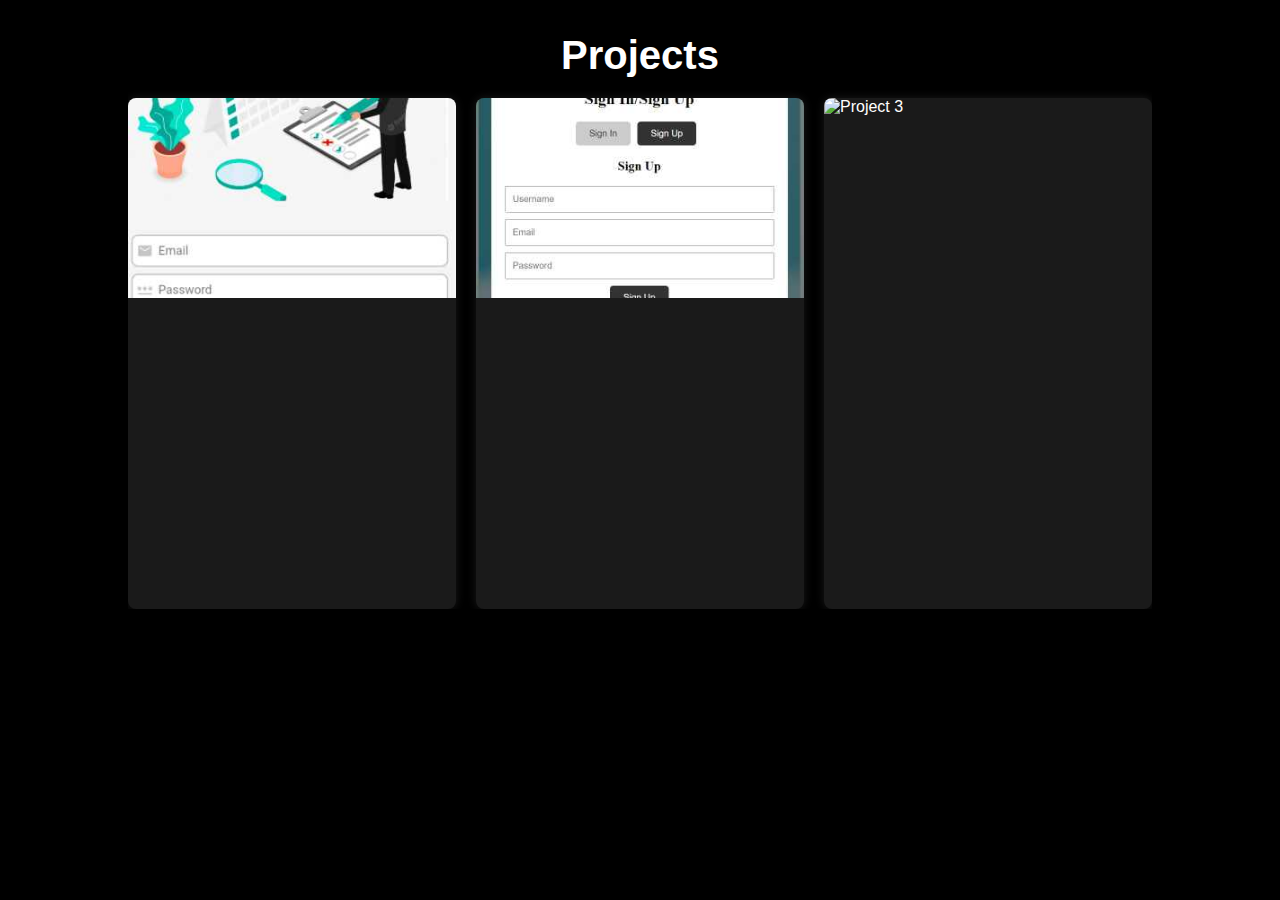
==== other_pages/projects.html @ 2cde0ec8 "complete portfolio" ====
<!DOCTYPE html>
<html lang="en">
<head>
    <meta charset="UTF-8">
    <meta name="viewport" content="width=device-width, initial-scale=1.0">
    <title>Projects - Muhammad Zaid Majid</title>
    <link rel="stylesheet" href="projectStyle.css">
    <link rel="stylesheet" href="https://cdnjs.cloudflare.com/ajax/libs/animate.css/4.1.1/animate.min.css"/>
</head>
<body>
    <section id="projects" class="section animate__animated animate__fadeInUp slow-animation">
        <div class="container">
            <h2 class="animate__animated animate__fadeInDown" style="animation-delay: 0.2s;">Projects</h2>
            <div class="project-grid">
                <div class="project-card animate__animated animate__fadeInUp" style="animation-delay: 0.3s;">
                    <img src="images/project1.jpg" alt="Project 1">
                    <div class="project-content">
                        <h3>Hotel Management System</h3>
                        <p>Developed and designed a comprehensive Hotel Management System with a user-friendly interface. Designed and implemented the database architecture, including functionalities for check-in, check-out, room booking, and more. <a href="https://github.com/WaseemYameen9/The-City-Lite-Hotel-SE-Lab-Project">View Project</a></p>
                    </div>
                </div>
                <div class="project-card animate__animated animate__fadeInUp" style="animation-delay: 0.5s;">
                    <img src="images/project2.jpg" alt="Project 2">
                    <div class="project-content">
                        <h3>Responsive Bakery Website</h3>
                        <p>Developed and designed a responsive bakery website with engaging animations and offline data storage. This user-friendly website adapts seamlessly to both web and mobile devices, enhancing the customer experience. <a href="https://royalbakers.netlify.app/#">View Project</a></p>
                    </div>
                </div>
                <div class="project-card animate__animated animate__fadeInUp" style="animation-delay: 0.7s;">
                    <img src="images/project3.png" alt="Project 3">
                    <div class="project-content">
                        <h3>Collaborative To-Do Application</h3>
                        <p>A team project, developed a collaborative to-do application for mobile devices with a user-friendly interface, featuring sign-in/up, team management, text editing, and task management. <a href="https://github.com/zaidmajid/To-do-list-task">View Project</a></p>
                    </div>
                </div>
            </div>
        </div>
    </section>
</body>
</html>
---- other_pages/projectStyle.css ----
body {
    font-family: Arial, sans-serif;
    margin: 0;
    padding: 0;
    box-sizing: border-box;
    background-color: #000;
    color: #fff;
    overflow-x: hidden;
    position: relative;
}

.container {
    width: 80%;
    margin: auto;
    overflow: hidden;
    position: relative;
}

h2 {
    text-align: center;
    font-size: 2.5em;
    margin-bottom: 20px;
    color: #fff;
}

.project-grid {
    display: grid;
    grid-template-columns: repeat(auto-fit, minmax(300px, 1fr));
    gap: 20px;
}

.project-card {
    background: #1a1a1a;
    border-radius: 8px;
    overflow: hidden;
    box-shadow: 0 0 10px rgba(255, 255, 255, 0.1);
    transition: transform 0.3s ease;
}

.project-card:hover {
    transform: translateY(-10px);
}

.project-card img {
    width: 100%;
    height: 200px;
    object-fit: cover;
}

.project-content {
    padding: 20px;
}

.project-content h3 {
    margin: 0 0 10px 0;
    color: #fff;
    font-size: 1.5em;
    transition: color 0.3s;
}

.project-content p {
    color: #ccc;
    line-height: 1.6;
}

.project-content a {
    color: #1e90ff;
    text-decoration: none;
}

.project-content a:hover {
    text-decoration: underline;
}

.project-content h3,
.project-content p {
    opacity: 0;
    transform: translateY(20px);
    animation: fadeInUp 1s forwards;
}

.project-card:nth-child(1) .project-content h3,
.project-card:nth-child(1) .project-content p {
    animation-delay: 0.4s;
}

.project-card:nth-child(2) .project-content h3,
.project-card:nth-child(2) .project-content p {
    animation-delay: 0.6s;
}

.project-card:nth-child(3) .project-content h3,
.project-card:nth-child(3) .project-content p {
    animation-delay: 0.8s;
}

@keyframes fadeInUp {
    from {
        opacity: 0;
        transform: translateY(20px);
    }
    to {
        opacity: 1;
        transform: translateY(0);
    }
}

@media (max-width: 768px) {
    .container {
        width: 90%;
    }

    h2 {
        font-size: 2em;
    }

    .project-content h3 {
        font-size: 1.2em;
    }

    .project-content p {
        font-size: 1em;
    }
}
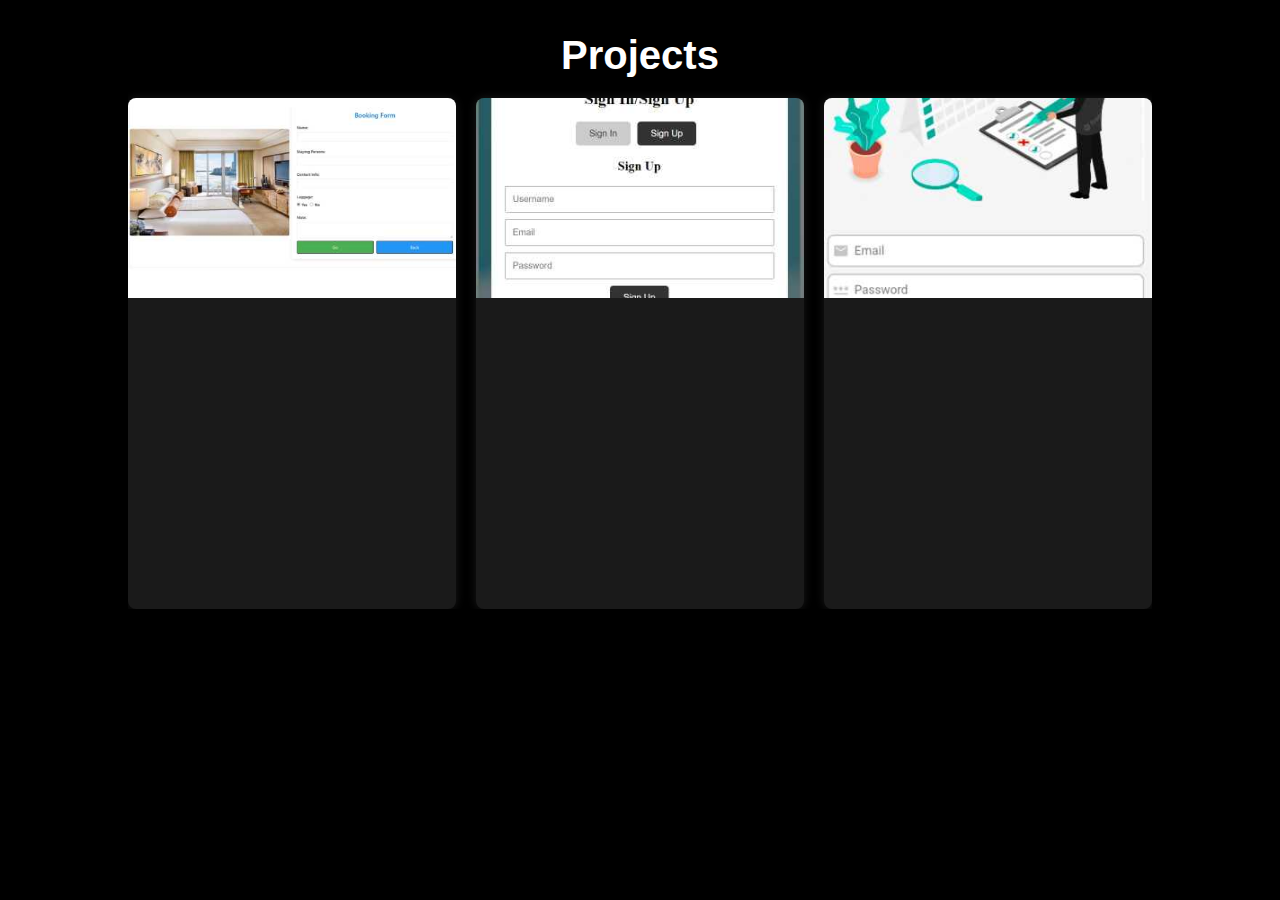
==== commit 7ff939e9: "changes" ====
--- a/other_pages/projects.html
+++ b/other_pages/projects.html
@@ -13,7 +13,7 @@
             <h2 class="animate__animated animate__fadeInDown" style="animation-delay: 0.2s;">Projects</h2>
             <div class="project-grid">
                 <div class="project-card animate__animated animate__fadeInUp" style="animation-delay: 0.3s;">
-                    <img src="images/project1.jpg" alt="Project 1">
+                    <img src="images/IMG_20240601_194248.jpg" alt="Project 1">
                     <div class="project-content">
                         <h3>Hotel Management System</h3>
                         <p>Developed and designed a comprehensive Hotel Management System with a user-friendly interface. Designed and implemented the database architecture, including functionalities for check-in, check-out, room booking, and more. <a href="https://github.com/WaseemYameen9/The-City-Lite-Hotel-SE-Lab-Project">View Project</a></p>
@@ -27,7 +27,7 @@
                     </div>
                 </div>
                 <div class="project-card animate__animated animate__fadeInUp" style="animation-delay: 0.7s;">
-                    <img src="images/project3.png" alt="Project 3">
+                    <img src="images/project1.jpg" alt="Project 3">
                     <div class="project-content">
                         <h3>Collaborative To-Do Application</h3>
                         <p>A team project, developed a collaborative to-do application for mobile devices with a user-friendly interface, featuring sign-in/up, team management, text editing, and task management. <a href="https://github.com/zaidmajid/To-do-list-task">View Project</a></p>
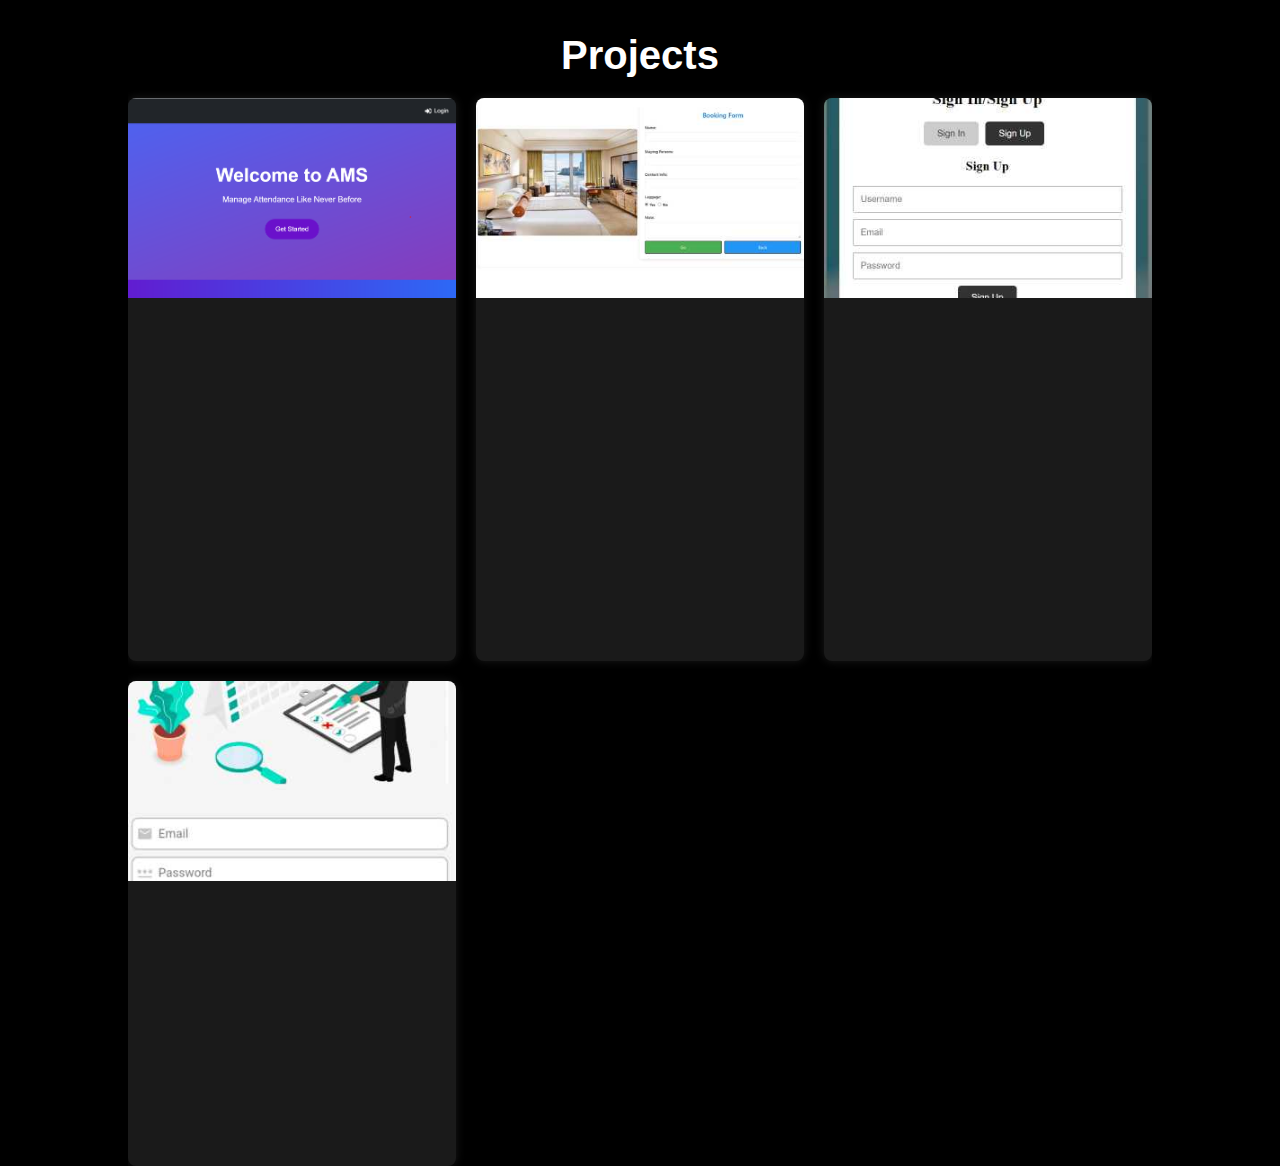
==== commit 7dca3944: "added a new project details" ====
--- a/other_pages/projects.html
+++ b/other_pages/projects.html
@@ -13,6 +13,13 @@
             <h2 class="animate__animated animate__fadeInDown" style="animation-delay: 0.2s;">Projects</h2>
             <div class="project-grid">
                 <div class="project-card animate__animated animate__fadeInUp" style="animation-delay: 0.3s;">
+                    <img src="images/Screenshot 2024-06-29 081854.png" alt="Attendance Management System">
+                    <div class="project-content">
+                        <h3>Attendance Management System</h3>
+                        <p>This is an Attendance Management System, developed in MERN Stack, in which admins and students can react responsively, admin can check and also generate the reports for attendance, leave requests and other important information. Other necessary functionalities are also added to fulfill the requirements.<a href="https://github.com/zaidmajid/AMS-MERN-STACK-.git">View Project</a></p>
+                    </div>
+                </div>
+                <div class="project-card animate__animated animate__fadeInUp" style="animation-delay: 0.4s;">
                     <img src="images/IMG_20240601_194248.jpg" alt="Project 1">
                     <div class="project-content">
                         <h3>Hotel Management System</h3>
@@ -26,7 +33,7 @@
                         <p>Developed and designed a responsive bakery website with engaging animations and offline data storage. This user-friendly website adapts seamlessly to both web and mobile devices, enhancing the customer experience. <a href="https://royalbakers.netlify.app/#">View Project</a></p>
                     </div>
                 </div>
-                <div class="project-card animate__animated animate__fadeInUp" style="animation-delay: 0.7s;">
+                <div class="project-card animate__animated animate__fadeInUp" style="animation-delay: 0.6s;">
                     <img src="images/project1.jpg" alt="Project 3">
                     <div class="project-content">
                         <h3>Collaborative To-Do Application</h3>
